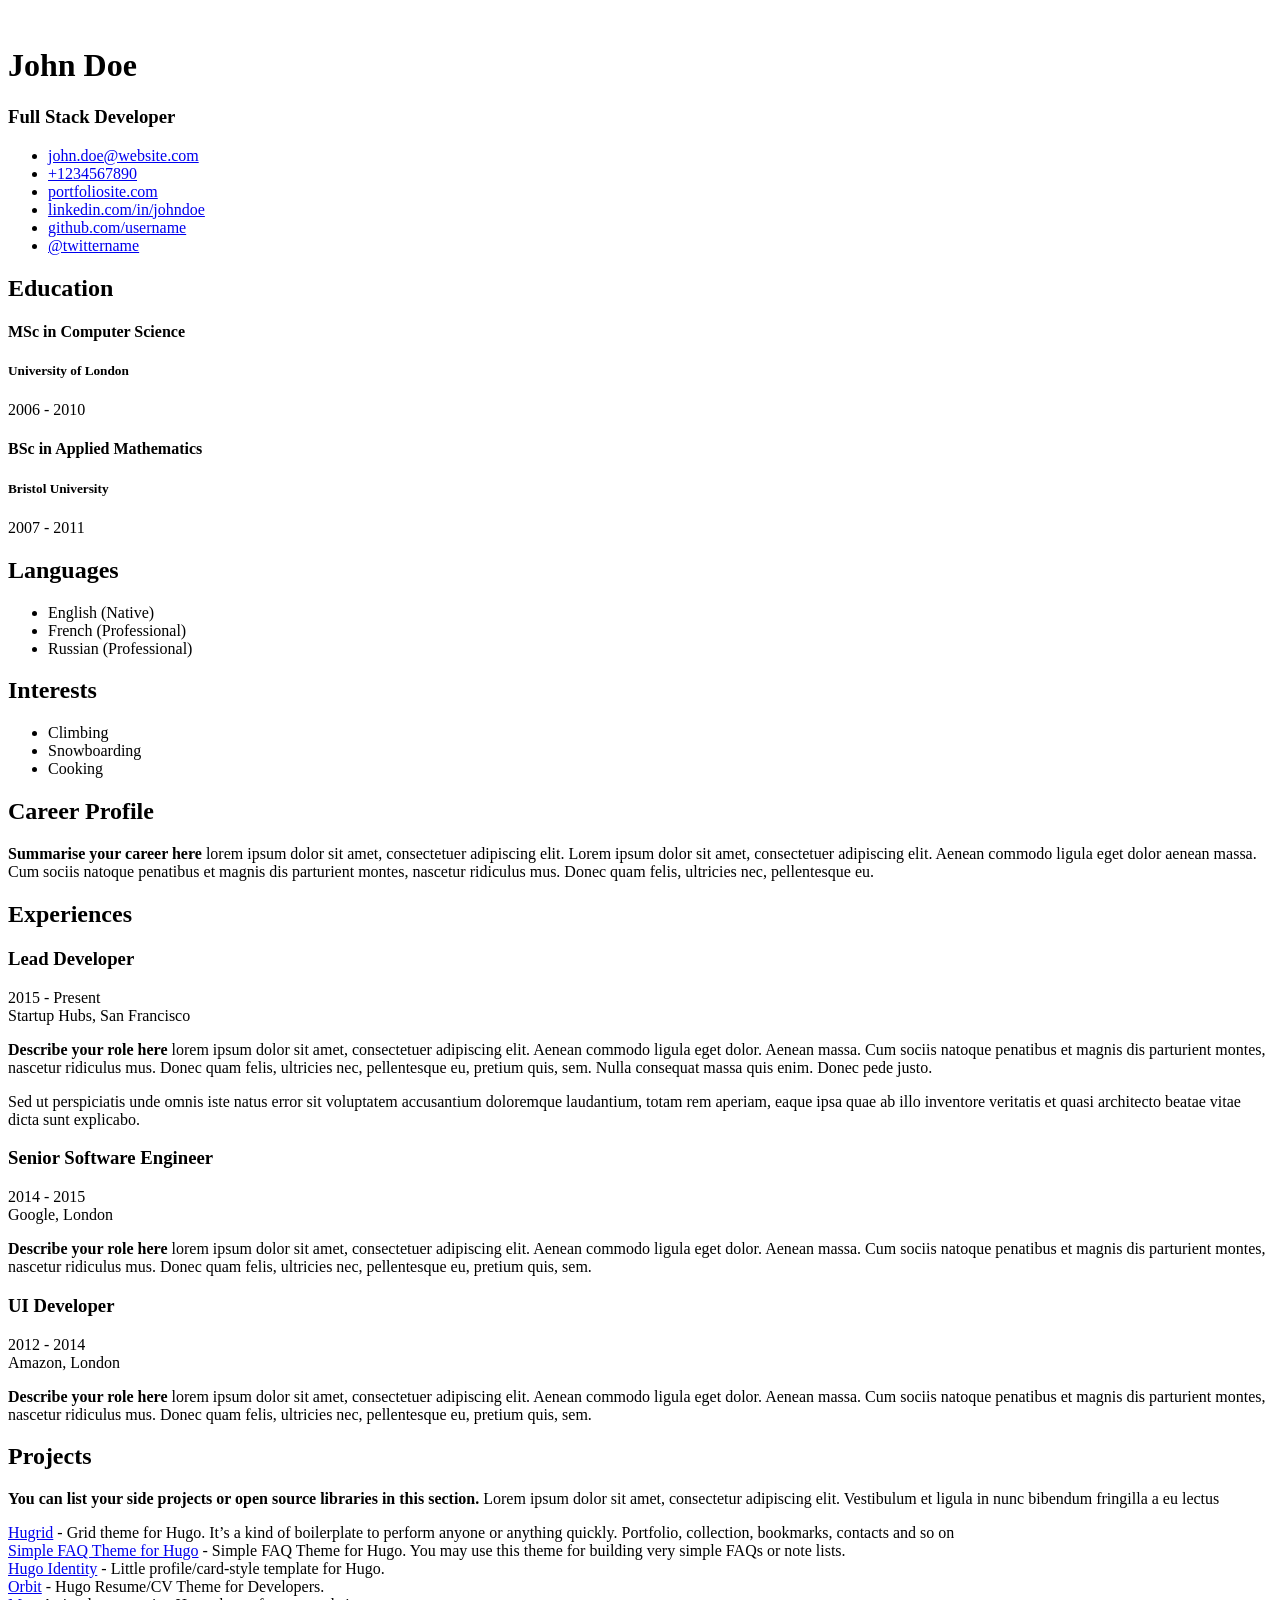
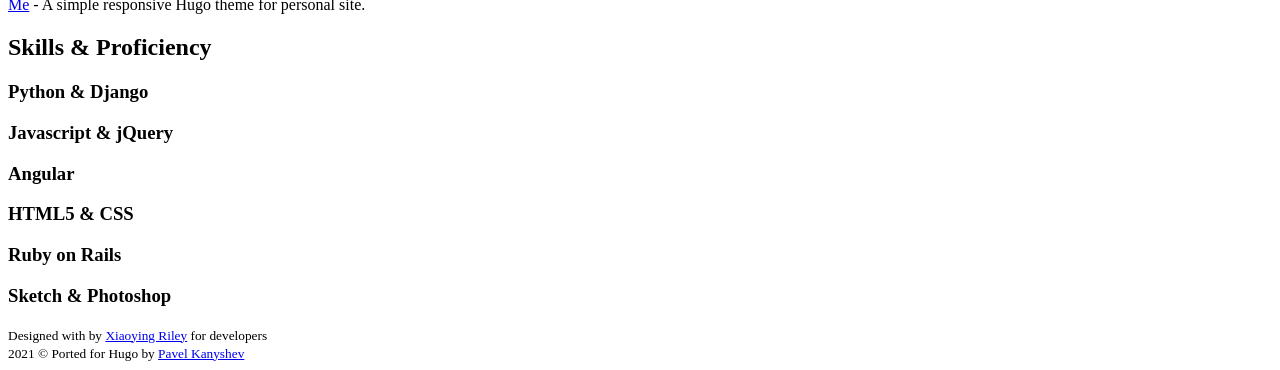
==== public/index.html @ ac1cdb35 "开启gitpage" ====
<!DOCTYPE html>
    

 <html lang="en"> 

<head>
	<meta name="generator" content="Hugo 0.81.0" />
        <title></title>
    
    <meta charset="utf-8">
    <meta http-equiv="X-UA-Compatible" content="IE=edge">
    <meta name="viewport" content="width=device-width, initial-scale=1.0">
    <meta name="description" content="Hugo Responsive Resume/CV Theme for Developers">
    <meta name="author" content="Pavel Kanyshev">
    <link rel="shortcut icon" href="favicon.ico">
    <link href='https://fonts.googleapis.com/css?family=Roboto:400,500,400italic,300italic,300,500italic,700,700italic,900,900italic' rel='stylesheet' type='text/css'>
    
    <link rel="stylesheet" href="http://example.org/assets/plugins/bootstrap/css/bootstrap.min.css">
    
    <link rel="stylesheet" href="http://example.org/assets/plugins/font-awesome/css/font-awesome.css">

    
    <link id="theme-style" rel="stylesheet" href="http://example.org/assets/css/styles.css">
	
    
	
<script type="application/javascript">
var doNotTrack = false;
if (!doNotTrack) {
	window.ga=window.ga||function(){(ga.q=ga.q||[]).push(arguments)};ga.l=+new Date;
	ga('create', 'UA-XXXXXXX-Y', 'auto');
	
	ga('send', 'pageview');
}
</script>
<script async src='https://www.google-analytics.com/analytics.js'></script>


</head>

<body>
    <div class="wrapper">

            <div class="sidebar-wrapper">

		            <div class="profile-container">
                <img class="profile img-circle" src="http://example.org/assets/images/profile.png" alt="" />
                <h1 class="name">John Doe</h1>
                <h3 class="tagline">Full Stack Developer</h3>
            </div>


		

		
		            <div class="contact-container container-block">
                <ul class="list-unstyled contact-list">
				
                    <li class="email"><i class="fa fa-envelope"></i><a href="mailto:%20yourname@email.com">john.doe@website.com</a></li>
				
                    <li class="phone"><i class="fa fa-phone"></i><a href="#ZgotmplZ">&#43;1234567890</a></li>
				
                    <li class="website"><i class="fa fa-globe"></i><a href="//portfoliosite.com">portfoliosite.com</a></li>
				
                    <li class="linkedin"><i class="fa fa-linkedin"></i><a href="//linkedin.com/in/johndoe">linkedin.com/in/johndoe</a></li>
				
                    <li class="github"><i class="fa fa-github"></i><a href="//github.com/username">github.com/username</a></li>
				
                    <li class="twitter"><i class="fa fa-twitter"></i><a href="//twitter.com/username">@twittername</a></li>
				
                </ul>
            </div>
		

		
		            <div class="education-container container-block">
                <h2 class="container-block-title">Education</h2>
				
                <div class="item">
                    <h4 class="degree">MSc in Computer Science</h4>
                    <h5 class="meta">University of London</h5>
                    <div class="time">2006 - 2010</div>
                </div>
				
                <div class="item">
                    <h4 class="degree">BSc in Applied Mathematics</h4>
                    <h5 class="meta">Bristol University</h5>
                    <div class="time">2007 - 2011</div>
                </div>
				
            </div>

		

		
		            <div class="language-container container-block">
                <h2 class="container-block-title">Languages</h2>
                <ul class="list-unstyled interests-list">
				
                    <li>English <span class="lang-desc">(Native)</span></li>
				
                    <li>French <span class="lang-desc">(Professional)</span></li>
				
                    <li>Russian <span class="lang-desc">(Professional)</span></li>
				
                </ul>
            </div>

		

		
		            <div class="interests-container container-block">
                <h2 class="container-block-title">Interests</h2>
                <ul class="list-unstyled interests-list">
				
                    <li>Climbing</li>
				
                    <li>Snowboarding</li>
				
                    <li>Cooking</li>
				
                </ul>
            </div>

		

        </div>


	<div class="main-wrapper">

    
	            <section class="section summary-section">
                <h2 class="section-title"><i class="fa fa-user"></i>Career Profile</h2>
                <div class="summary">
                    <p><strong>Summarise your career here</strong> lorem ipsum dolor sit amet, consectetuer adipiscing elit. Lorem ipsum dolor sit amet, consectetuer adipiscing elit. Aenean commodo ligula eget dolor aenean massa. Cum sociis natoque penatibus et magnis dis parturient montes, nascetur ridiculus mus. Donec quam felis, ultricies nec, pellentesque eu.</p>
                </div>
            </section>

    

    
                <section class="section experiences-section">
                <h2 class="section-title"><i class="fa fa-briefcase"></i>Experiences</h2>

				
                <div class="item">
                    <div class="meta">
                        <div class="upper-row">
                            <h3 class="job-title">Lead Developer</h3>
                            <div class="time">2015 - Present</div>
                        </div>
                        <div class="company">Startup Hubs, San Francisco</div>
                    </div>
                    <div class="details">
                        <p><p><strong>Describe your role here</strong> lorem ipsum dolor sit amet, consectetuer adipiscing elit. Aenean commodo ligula eget dolor. Aenean massa. Cum sociis natoque penatibus et magnis dis parturient montes, nascetur ridiculus mus. Donec quam felis, ultricies nec, pellentesque eu, pretium quis, sem. Nulla consequat massa quis enim. Donec pede justo.</p>
<p>Sed ut perspiciatis unde omnis iste natus error sit voluptatem accusantium doloremque laudantium, totam rem aperiam, eaque ipsa quae ab illo inventore veritatis et quasi architecto beatae vitae dicta sunt explicabo.</p>
</p>
                    </div>
                </div>
				
                <div class="item">
                    <div class="meta">
                        <div class="upper-row">
                            <h3 class="job-title">Senior Software Engineer</h3>
                            <div class="time">2014 - 2015</div>
                        </div>
                        <div class="company">Google, London</div>
                    </div>
                    <div class="details">
                        <p><strong>Describe your role here</strong> lorem ipsum dolor sit amet, consectetuer adipiscing elit. Aenean commodo ligula eget dolor. Aenean massa. Cum sociis natoque penatibus et magnis dis parturient montes, nascetur ridiculus mus. Donec quam felis, ultricies nec, pellentesque eu, pretium quis, sem.</p>
                    </div>
                </div>
				
                <div class="item">
                    <div class="meta">
                        <div class="upper-row">
                            <h3 class="job-title">UI Developer</h3>
                            <div class="time">2012 - 2014</div>
                        </div>
                        <div class="company">Amazon, London</div>
                    </div>
                    <div class="details">
                        <p><strong>Describe your role here</strong> lorem ipsum dolor sit amet, consectetuer adipiscing elit. Aenean commodo ligula eget dolor. Aenean massa. Cum sociis natoque penatibus et magnis dis parturient montes, nascetur ridiculus mus. Donec quam felis, ultricies nec, pellentesque eu, pretium quis, sem.</p>
                    </div>
                </div>
				

            </section>

    

    
                <section class="section projects-section">
                <h2 class="section-title"><i class="fa fa-archive"></i>Projects</h2>
                <div class="intro">
                    <p><strong>You can list your side projects or open source libraries in this section.</strong> Lorem ipsum dolor sit amet, consectetur adipiscing elit. Vestibulum et ligula in nunc bibendum fringilla a eu lectus</p>
                </div>
				
                <div class="item">
                    <span class="project-title"><a href="https://github.com/aerohub/hugrid">Hugrid</a></span> - <span class="project-tagline">Grid theme for Hugo. It&rsquo;s a kind of boilerplate to perform anyone or anything quickly. Portfolio, collection, bookmarks, contacts and so on</span>
                </div>
				
                <div class="item">
                    <span class="project-title"><a href="https://github.com/aerohub/hugo-faq-theme">Simple FAQ Theme for Hugo</a></span> - <span class="project-tagline">Simple FAQ Theme for Hugo. You may use this theme for building very simple FAQs or note lists.</span>
                </div>
				
                <div class="item">
                    <span class="project-title"><a href="https://github.com/aerohub/hugo-identity-theme">Hugo Identity</a></span> - <span class="project-tagline">Little profile/card-style template for Hugo.</span>
                </div>
				
                <div class="item">
                    <span class="project-title"><a href="https://github.com/aerohub/hugo-orbit-theme">Orbit</a></span> - <span class="project-tagline">Hugo Resume/CV Theme for Developers.</span>
                </div>
				
                <div class="item">
                    <span class="project-title"><a href="https://github.com/aerohub/hugo-me-theme">Me</a></span> - <span class="project-tagline">A simple responsive Hugo theme for personal site.</span>
                </div>
				
            </section>

    

    
	            <section class="skills-section section">
                <h2 class="section-title"><i class="fa fa-rocket"></i>Skills &amp; Proficiency</h2>
                <div class="skillset">
				
                    <div class="item">
                        <h3 class="level-title">Python &amp; Django</h3>
                        <div class="level-bar">
                            <div class="level-bar-inner" data-level="98%">
                            </div>
                        </div>
                    </div>
                
                    <div class="item">
                        <h3 class="level-title">Javascript &amp; jQuery</h3>
                        <div class="level-bar">
                            <div class="level-bar-inner" data-level="98%">
                            </div>
                        </div>
                    </div>
                
                    <div class="item">
                        <h3 class="level-title">Angular</h3>
                        <div class="level-bar">
                            <div class="level-bar-inner" data-level="95%">
                            </div>
                        </div>
                    </div>
                
                    <div class="item">
                        <h3 class="level-title">HTML5 &amp; CSS</h3>
                        <div class="level-bar">
                            <div class="level-bar-inner" data-level="95%">
                            </div>
                        </div>
                    </div>
                
                    <div class="item">
                        <h3 class="level-title">Ruby on Rails</h3>
                        <div class="level-bar">
                            <div class="level-bar-inner" data-level="75%">
                            </div>
                        </div>
                    </div>
                
                    <div class="item">
                        <h3 class="level-title">Sketch &amp; Photoshop</h3>
                        <div class="level-bar">
                            <div class="level-bar-inner" data-level="60%">
                            </div>
                        </div>
                    </div>
                
                </div>
            </section>

    

	</div>
    </div>

	    <footer class="footer">
        <div class="text-center">
                
                <small class="copyright">Designed with <i class="fa fa-heart"></i> by <a href="http://themes.3rdwavemedia.com" target="_blank">Xiaoying Riley</a> for developers</small><br>
				<small class="copyright">2021 &copy; Ported for Hugo by <a href="https://github.com/aerohub" target="_blank">Pavel Kanyshev</a></small>
        </div>
    </footer>


                  
    <script type="text/javascript" src="http://example.org/assets/plugins/jquery-1.11.3.min.js"></script>
    <script type="text/javascript" src="http://example.org/assets/plugins/bootstrap/js/bootstrap.min.js"></script>    
    
    <script type="text/javascript" src="http://example.org/assets/js/main.js"></script> 
</body>
</html>
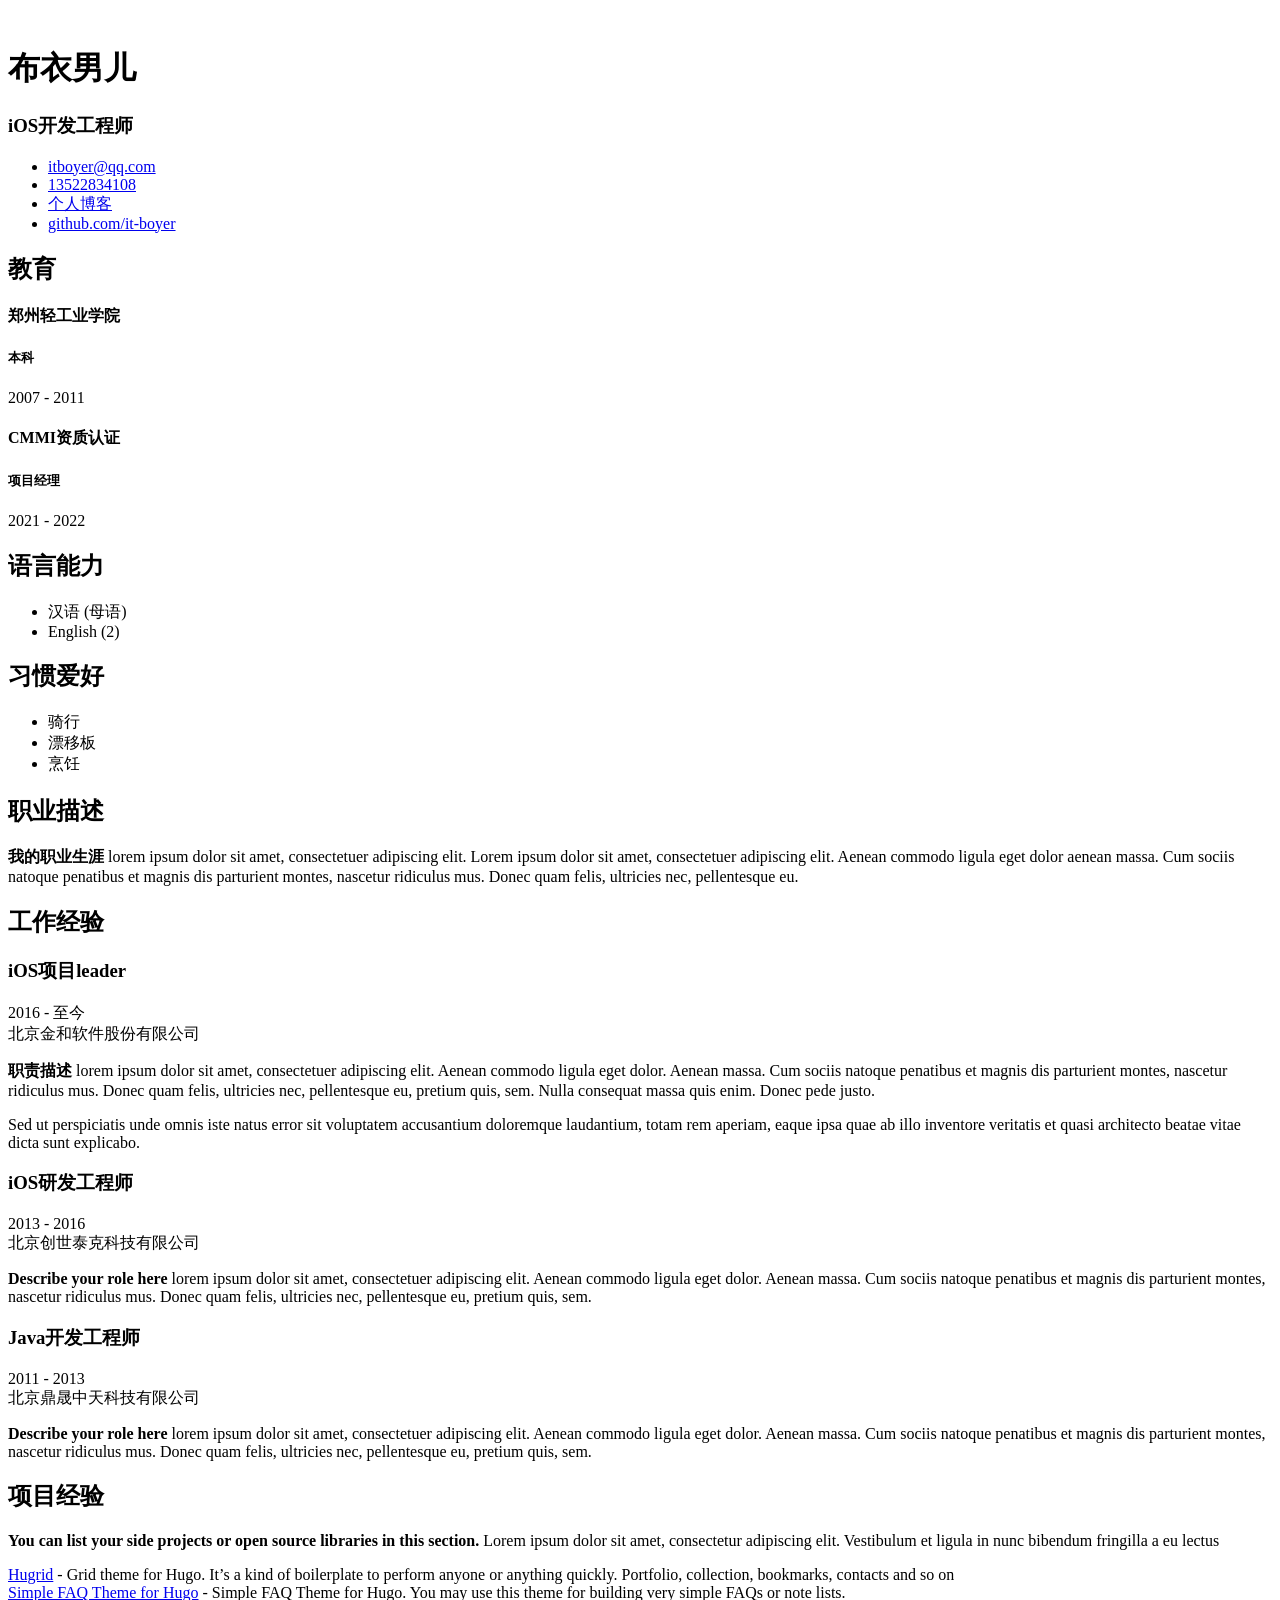
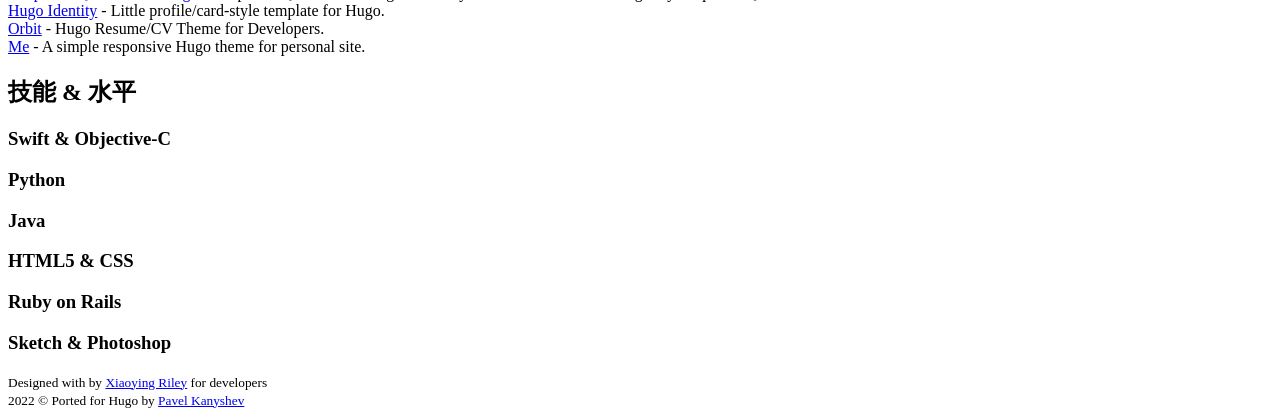
==== commit 74b46042: "功能点：orbit版本在public 目录下 问题：" ====
--- a/public/index.html
+++ b/public/index.html
@@ -1,26 +1,26 @@
 <!DOCTYPE html>
     
 
- <html lang="en"> 
+ <html lang="zh"> 
 
 <head>
-	<meta name="generator" content="Hugo 0.81.0" />
+	<meta name="generator" content="Hugo 0.99.1" />
         <title></title>
     
     <meta charset="utf-8">
     <meta http-equiv="X-UA-Compatible" content="IE=edge">
     <meta name="viewport" content="width=device-width, initial-scale=1.0">
     <meta name="description" content="Hugo Responsive Resume/CV Theme for Developers">
-    <meta name="author" content="Pavel Kanyshev">
+    <meta name="author" content="布衣男儿">
     <link rel="shortcut icon" href="favicon.ico">
     <link href='https://fonts.googleapis.com/css?family=Roboto:400,500,400italic,300italic,300,500italic,700,700italic,900,900italic' rel='stylesheet' type='text/css'>
     
-    <link rel="stylesheet" href="http://example.org/assets/plugins/bootstrap/css/bootstrap.min.css">
-    
-    <link rel="stylesheet" href="http://example.org/assets/plugins/font-awesome/css/font-awesome.css">
-
-    
-    <link id="theme-style" rel="stylesheet" href="http://example.org/assets/css/styles.css">
+    <link rel="stylesheet" href="https://it-boyer.github.io/iMeassets/plugins/bootstrap/css/bootstrap.min.css">
+    
+    <link rel="stylesheet" href="https://it-boyer.github.io/iMeassets/plugins/font-awesome/css/font-awesome.css">
+
+    
+    <link id="theme-style" rel="stylesheet" href="https://it-boyer.github.io/iMeassets/css/styles.css">
 	
     
 	
@@ -44,9 +44,9 @@
             <div class="sidebar-wrapper">
 
 		            <div class="profile-container">
-                <img class="profile img-circle" src="http://example.org/assets/images/profile.png" alt="" />
-                <h1 class="name">John Doe</h1>
-                <h3 class="tagline">Full Stack Developer</h3>
+                <img class="profile img-circle" src="https://it-boyer.github.io/iMeassets/images/profile.png" alt="" />
+                <h1 class="name">布衣男儿</h1>
+                <h3 class="tagline">iOS开发工程师</h3>
             </div>
 
 
@@ -56,17 +56,13 @@
 		            <div class="contact-container container-block">
                 <ul class="list-unstyled contact-list">
 				
-                    <li class="email"><i class="fa fa-envelope"></i><a href="mailto:%20yourname@email.com">john.doe@website.com</a></li>
-				
-                    <li class="phone"><i class="fa fa-phone"></i><a href="#ZgotmplZ">&#43;1234567890</a></li>
-				
-                    <li class="website"><i class="fa fa-globe"></i><a href="//portfoliosite.com">portfoliosite.com</a></li>
-				
-                    <li class="linkedin"><i class="fa fa-linkedin"></i><a href="//linkedin.com/in/johndoe">linkedin.com/in/johndoe</a></li>
-				
-                    <li class="github"><i class="fa fa-github"></i><a href="//github.com/username">github.com/username</a></li>
-				
-                    <li class="twitter"><i class="fa fa-twitter"></i><a href="//twitter.com/username">@twittername</a></li>
+                    <li class="email"><i class="fa fa-envelope"></i><a href="mailto:%20itboyer@qq.com">itboyer@qq.com</a></li>
+				
+                    <li class="phone"><i class="fa fa-phone"></i><a href="#ZgotmplZ">13522834108</a></li>
+				
+                    <li class="website"><i class="fa fa-globe"></i><a href="https://it-boyer.github.io">个人博客</a></li>
+				
+                    <li class="github"><i class="fa fa-github"></i><a href="//github.com/it-boyer">github.com/it-boyer</a></li>
 				
                 </ul>
             </div>
@@ -74,34 +70,32 @@
 
 		
 		            <div class="education-container container-block">
-                <h2 class="container-block-title">Education</h2>
-				
-                <div class="item">
-                    <h4 class="degree">MSc in Computer Science</h4>
-                    <h5 class="meta">University of London</h5>
-                    <div class="time">2006 - 2010</div>
-                </div>
-				
-                <div class="item">
-                    <h4 class="degree">BSc in Applied Mathematics</h4>
-                    <h5 class="meta">Bristol University</h5>
+                <h2 class="container-block-title">教育</h2>
+				
+                <div class="item">
+                    <h4 class="degree">郑州轻工业学院</h4>
+                    <h5 class="meta">本科</h5>
                     <div class="time">2007 - 2011</div>
                 </div>
 				
+                <div class="item">
+                    <h4 class="degree">CMMI资质认证</h4>
+                    <h5 class="meta">项目经理</h5>
+                    <div class="time">2021 - 2022</div>
+                </div>
+				
             </div>
 
 		
 
 		
 		            <div class="language-container container-block">
-                <h2 class="container-block-title">Languages</h2>
+                <h2 class="container-block-title">语言能力</h2>
                 <ul class="list-unstyled interests-list">
 				
-                    <li>English <span class="lang-desc">(Native)</span></li>
-				
-                    <li>French <span class="lang-desc">(Professional)</span></li>
-				
-                    <li>Russian <span class="lang-desc">(Professional)</span></li>
+                    <li>汉语 <span class="lang-desc">(母语)</span></li>
+				
+                    <li>English <span class="lang-desc">(2)</span></li>
 				
                 </ul>
             </div>
@@ -110,14 +104,14 @@
 
 		
 		            <div class="interests-container container-block">
-                <h2 class="container-block-title">Interests</h2>
+                <h2 class="container-block-title">习惯爱好</h2>
                 <ul class="list-unstyled interests-list">
 				
-                    <li>Climbing</li>
-				
-                    <li>Snowboarding</li>
-				
-                    <li>Cooking</li>
+                    <li>骑行</li>
+				
+                    <li>漂移板</li>
+				
+                    <li>烹饪</li>
 				
                 </ul>
             </div>
@@ -131,9 +125,9 @@
 
     
 	            <section class="section summary-section">
-                <h2 class="section-title"><i class="fa fa-user"></i>Career Profile</h2>
+                <h2 class="section-title"><i class="fa fa-user"></i>职业描述</h2>
                 <div class="summary">
-                    <p><strong>Summarise your career here</strong> lorem ipsum dolor sit amet, consectetuer adipiscing elit. Lorem ipsum dolor sit amet, consectetuer adipiscing elit. Aenean commodo ligula eget dolor aenean massa. Cum sociis natoque penatibus et magnis dis parturient montes, nascetur ridiculus mus. Donec quam felis, ultricies nec, pellentesque eu.</p>
+                    <p><strong>我的职业生涯</strong> lorem ipsum dolor sit amet, consectetuer adipiscing elit. Lorem ipsum dolor sit amet, consectetuer adipiscing elit. Aenean commodo ligula eget dolor aenean massa. Cum sociis natoque penatibus et magnis dis parturient montes, nascetur ridiculus mus. Donec quam felis, ultricies nec, pellentesque eu.</p>
                 </div>
             </section>
 
@@ -141,19 +135,19 @@
 
     
                 <section class="section experiences-section">
-                <h2 class="section-title"><i class="fa fa-briefcase"></i>Experiences</h2>
+                <h2 class="section-title"><i class="fa fa-briefcase"></i>工作经验</h2>
 
 				
                 <div class="item">
                     <div class="meta">
                         <div class="upper-row">
-                            <h3 class="job-title">Lead Developer</h3>
-                            <div class="time">2015 - Present</div>
-                        </div>
-                        <div class="company">Startup Hubs, San Francisco</div>
+                            <h3 class="job-title">iOS项目leader</h3>
+                            <div class="time">2016 - 至今</div>
+                        </div>
+                        <div class="company">北京金和软件股份有限公司</div>
                     </div>
                     <div class="details">
-                        <p><p><strong>Describe your role here</strong> lorem ipsum dolor sit amet, consectetuer adipiscing elit. Aenean commodo ligula eget dolor. Aenean massa. Cum sociis natoque penatibus et magnis dis parturient montes, nascetur ridiculus mus. Donec quam felis, ultricies nec, pellentesque eu, pretium quis, sem. Nulla consequat massa quis enim. Donec pede justo.</p>
+                        <p><p><strong>职责描述</strong> lorem ipsum dolor sit amet, consectetuer adipiscing elit. Aenean commodo ligula eget dolor. Aenean massa. Cum sociis natoque penatibus et magnis dis parturient montes, nascetur ridiculus mus. Donec quam felis, ultricies nec, pellentesque eu, pretium quis, sem. Nulla consequat massa quis enim. Donec pede justo.</p>
 <p>Sed ut perspiciatis unde omnis iste natus error sit voluptatem accusantium doloremque laudantium, totam rem aperiam, eaque ipsa quae ab illo inventore veritatis et quasi architecto beatae vitae dicta sunt explicabo.</p>
 </p>
                     </div>
@@ -162,10 +156,10 @@
                 <div class="item">
                     <div class="meta">
                         <div class="upper-row">
-                            <h3 class="job-title">Senior Software Engineer</h3>
-                            <div class="time">2014 - 2015</div>
-                        </div>
-                        <div class="company">Google, London</div>
+                            <h3 class="job-title">iOS研发工程师</h3>
+                            <div class="time">2013 - 2016</div>
+                        </div>
+                        <div class="company">北京创世泰克科技有限公司</div>
                     </div>
                     <div class="details">
                         <p><strong>Describe your role here</strong> lorem ipsum dolor sit amet, consectetuer adipiscing elit. Aenean commodo ligula eget dolor. Aenean massa. Cum sociis natoque penatibus et magnis dis parturient montes, nascetur ridiculus mus. Donec quam felis, ultricies nec, pellentesque eu, pretium quis, sem.</p>
@@ -175,10 +169,10 @@
                 <div class="item">
                     <div class="meta">
                         <div class="upper-row">
-                            <h3 class="job-title">UI Developer</h3>
-                            <div class="time">2012 - 2014</div>
-                        </div>
-                        <div class="company">Amazon, London</div>
+                            <h3 class="job-title">Java开发工程师</h3>
+                            <div class="time">2011 - 2013</div>
+                        </div>
+                        <div class="company">北京鼎晟中天科技有限公司</div>
                     </div>
                     <div class="details">
                         <p><strong>Describe your role here</strong> lorem ipsum dolor sit amet, consectetuer adipiscing elit. Aenean commodo ligula eget dolor. Aenean massa. Cum sociis natoque penatibus et magnis dis parturient montes, nascetur ridiculus mus. Donec quam felis, ultricies nec, pellentesque eu, pretium quis, sem.</p>
@@ -192,7 +186,7 @@
 
     
                 <section class="section projects-section">
-                <h2 class="section-title"><i class="fa fa-archive"></i>Projects</h2>
+                <h2 class="section-title"><i class="fa fa-archive"></i>项目经验</h2>
                 <div class="intro">
                     <p><strong>You can list your side projects or open source libraries in this section.</strong> Lorem ipsum dolor sit amet, consectetur adipiscing elit. Vestibulum et ligula in nunc bibendum fringilla a eu lectus</p>
                 </div>
@@ -223,11 +217,11 @@
 
     
 	            <section class="skills-section section">
-                <h2 class="section-title"><i class="fa fa-rocket"></i>Skills &amp; Proficiency</h2>
+                <h2 class="section-title"><i class="fa fa-rocket"></i>技能 &amp; 水平</h2>
                 <div class="skillset">
 				
                     <div class="item">
-                        <h3 class="level-title">Python &amp; Django</h3>
+                        <h3 class="level-title">Swift &amp; Objective-C</h3>
                         <div class="level-bar">
                             <div class="level-bar-inner" data-level="98%">
                             </div>
@@ -235,17 +229,17 @@
                     </div>
                 
                     <div class="item">
-                        <h3 class="level-title">Javascript &amp; jQuery</h3>
-                        <div class="level-bar">
-                            <div class="level-bar-inner" data-level="98%">
-                            </div>
-                        </div>
-                    </div>
-                
-                    <div class="item">
-                        <h3 class="level-title">Angular</h3>
-                        <div class="level-bar">
-                            <div class="level-bar-inner" data-level="95%">
+                        <h3 class="level-title">Python</h3>
+                        <div class="level-bar">
+                            <div class="level-bar-inner" data-level="50%">
+                            </div>
+                        </div>
+                    </div>
+                
+                    <div class="item">
+                        <h3 class="level-title">Java</h3>
+                        <div class="level-bar">
+                            <div class="level-bar-inner" data-level="70%">
                             </div>
                         </div>
                     </div>
@@ -253,7 +247,7 @@
                     <div class="item">
                         <h3 class="level-title">HTML5 &amp; CSS</h3>
                         <div class="level-bar">
-                            <div class="level-bar-inner" data-level="95%">
+                            <div class="level-bar-inner" data-level="70%">
                             </div>
                         </div>
                     </div>
@@ -261,7 +255,7 @@
                     <div class="item">
                         <h3 class="level-title">Ruby on Rails</h3>
                         <div class="level-bar">
-                            <div class="level-bar-inner" data-level="75%">
+                            <div class="level-bar-inner" data-level="50%">
                             </div>
                         </div>
                     </div>
@@ -286,15 +280,15 @@
         <div class="text-center">
                 
                 <small class="copyright">Designed with <i class="fa fa-heart"></i> by <a href="http://themes.3rdwavemedia.com" target="_blank">Xiaoying Riley</a> for developers</small><br>
-				<small class="copyright">2021 &copy; Ported for Hugo by <a href="https://github.com/aerohub" target="_blank">Pavel Kanyshev</a></small>
+				<small class="copyright">2022 &copy; Ported for Hugo by <a href="https://github.com/aerohub" target="_blank">Pavel Kanyshev</a></small>
         </div>
     </footer>
 
 
                   
-    <script type="text/javascript" src="http://example.org/assets/plugins/jquery-1.11.3.min.js"></script>
-    <script type="text/javascript" src="http://example.org/assets/plugins/bootstrap/js/bootstrap.min.js"></script>    
-    
-    <script type="text/javascript" src="http://example.org/assets/js/main.js"></script> 
+    <script type="text/javascript" src="https://it-boyer.github.io/iMeassets/plugins/jquery-1.11.3.min.js"></script>
+    <script type="text/javascript" src="https://it-boyer.github.io/iMeassets/plugins/bootstrap/js/bootstrap.min.js"></script>    
+    
+    <script type="text/javascript" src="https://it-boyer.github.io/iMeassets/js/main.js"></script> 
 </body>
 </html>
